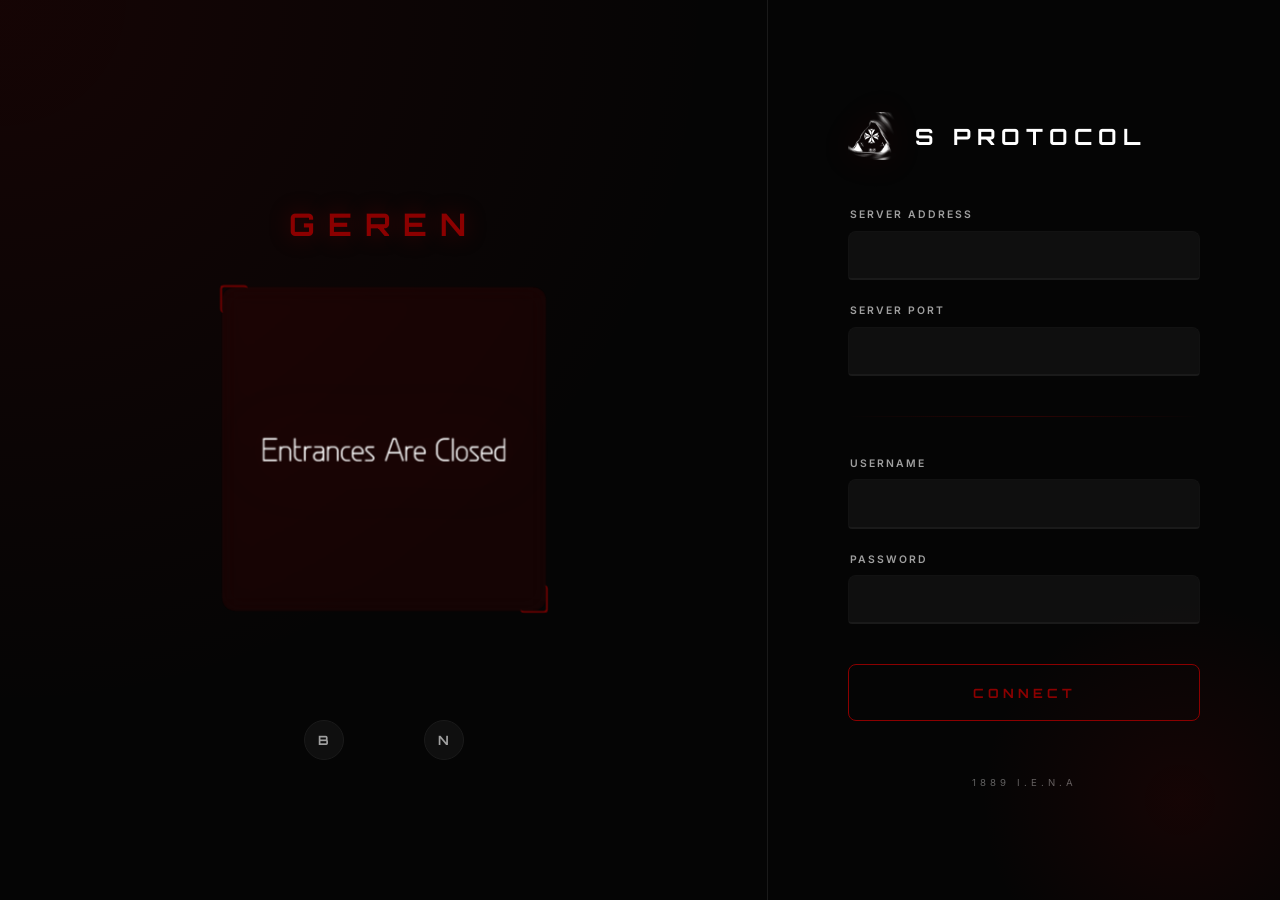
==== docs/Web-Admin/Admin.html @ 8ae6b61f "v4.0.0 Stable" ====
<!-- ✠ v4.0.0 -->




<!DOCTYPE html>




<html lang="en">




<head>

    <meta charset="UTF-8">

    <meta name="viewport" content="width=device-width, initial-scale=1.0">

    <link rel="preconnect" href="https://fonts.googleapis.com">
    <link href="https://fonts.googleapis.com/css2?family=Orbitron:wght@400;700&family=Inter:wght@400;500;600&display=swap" rel="stylesheet">

    <link rel="icon" type="image/png" href="../Assets/Symbols/Symbol_1.png">

    <title>1889 I.E.N.A SP Admin</title>

    <link rel="stylesheet" href="Admin_Style.css">

</head>




<body>


    <div class="Admin_Layout">


        <header class="Admin_Header">

            <button class="Back_Btn" onclick="location.href='../Web-Redirect/Redirect.html'">BACK</button>

            <div class="Header_Center">
                <h2 class="Page_Title">S PROTOCOL MY ADMIN</h2>
                <span class="Admin_Count" id="Status_Display">STANDBY</span>
            </div>

            <img src="../Assets/Symbols/Symbol_1.png" alt="Logo" class="Admin_Logo">

        </header>


        <main class="Admin_Dossier">

            <section class="Admin_Entry">


                <div class="Entry_Label">USER MODERATION</div>


                <div class="Entry_Control">

                    <div class="Input_Block">
                        <label class="Control_Label">TARGET USERNAME</label>
                        <input type="text" id="Ban_Username" class="Admin_Input" spellcheck="false">
                    </div>

                    <div class="Action_Row">
                        <button class="Control_Btn ban" onclick="Admin_Action('Ban')">BAN USER</button>
                        <button class="Control_Btn unban" onclick="Admin_Action('UnBan')">UNBAN USER</button>
                    </div>

                </div>


            </section>


            <section class="Admin_Entry">

                <div class="Entry_Label">SYSTEM CONTROL</div>


                <div class="Entry_Control">


                    <div class="Input_Block">
                        <label class="Control_Label">TARGET CHANNEL / TARGET USER</label>
                        <input type="text" id="Clear_Target" class="Admin_Input" spellcheck="false">
                    </div>


                    <div class="Input_Block">
                        <label class="Control_Label">CHANNEL PASSWORD</label>
                        <input type="password" id="Clear_Password" class="Admin_Input" spellcheck="false">
                    </div>


                    <div class="Action_Row">
                        <button class="Control_Btn clear" onclick="Admin_Action('Clear')">CLEAR HISTORY</button>
                    </div>

                </div>


            </section>


        </main>


        <footer class="Admin_Footer">
            1889 I.E.N.A
        </footer>


    </div>


    <script src="Admin_Script.js"></script>

    
</body>

</html>
---- docs/Web-Admin/Admin_Style.css ----
/* ✠ v4.0.0 */




* {
    margin: 0;
    padding: 0;
    box-sizing: border-box;
    font-family: 'Inter', sans-serif;
}




input, button, select, textarea {
    font-family: inherit;
}




:Root {
    --Primary_Dark: #0a0a0a;
    --Accent_Color: #8b0000;
    --Accent_Glow: rgba(139, 0, 0, 0.4);
    --Accent_Dim: rgba(139, 0, 0, 0.12);
    --Border_Gray: #1a1a1a;
    --Border_Subtle: #121212;
    --Text_White: #ffffff;
    --Text_Gray: #a0a0a0;
    --Input_Bg: #050505;
}




Body {
    background-color: var(--Primary_Dark);
    color: var(--Text_White);
    min-height: 100vh;
    min-height: 100dvh;
    display: flex;
    justify-content: center;
    padding: 6rem 2rem;
    overflow-y: auto;
    position: relative;
}




Body::before {
    content: '';
    position: fixed;
    inset: 0;
    background: radial-gradient(circle at top left, var(--Accent_Dim) 0%, transparent 60%);
    pointer-events: none;
    z-index: -1;
}




Body::after {
    content: '';
    position: fixed;
    bottom: -100px;
    right: -100px;
    width: 400px;
    height: 400px;
    background: radial-gradient(circle, var(--Accent_Dim) 0%, transparent 70%);
    border-radius: 50%;
    pointer-events: none;
    z-index: -1;
}




.Admin_Layout {
    width: 100%;
    max-width: 700px;
    display: flex;
    flex-direction: column;
    gap: 4.5rem;
    position: relative;
    z-index: 10;
}




.Admin_Header {
    display: flex;
    justify-content: space-between;
    align-items: center;
    padding-bottom: 2.5rem;
    border-bottom: 1px solid var(--Border_Gray);
    animation: Fade_In 0.8s ease-out;
}




.Back_Btn {
    background: transparent;
    border: 1px solid var(--Accent_Color);
    color: var(--Accent_Color);
    padding: 0.6rem 1.8rem;
    border-radius: 8px;
    font-weight: 700;
    font-family: 'Orbitron', sans-serif;
    letter-spacing: 2px;
    cursor: pointer;
    transition: all 0.4s cubic-bezier(0.16, 1, 0.3, 1);
}




.Back_Btn:hover {
    background: var(--Accent_Color);
    color: var(--Text_White);
    box-shadow: 0 0 20px var(--Accent_Glow);
    transform: translateY(-2px);
}




.Header_Center {
    text-align: center;
}




.Page_Title {
    font-family: 'Orbitron', sans-serif;
    letter-spacing: 6px;
    font-size: 1.4rem;
    color: var(--Text_White);
    font-weight: 700;
    margin-bottom: 0.5rem;
}




.Admin_Count {
    font-size: 0.7rem;
    font-weight: 700;
    color: var(--Text_Gray);
    letter-spacing: 3px;
    text-transform: uppercase;
}




.Admin_Logo {
    width: 42px;
    filter: drop-shadow(0 0 16px var(--Accent_Glow));
}




.Admin_Dossier {
    display: flex;
    flex-direction: column;
    gap: 3.5rem;
    animation: Fade_In 1s ease-out 0.2s backwards;
}




.Admin_Entry {
    background-color: #050505;
    border: 1px solid var(--Border_Gray);
    padding: 3rem;
    border-radius: 12px;
    position: relative;
    overflow: hidden;
}




.Admin_Entry::before {
    content: '';
    position: absolute;
    top: 0;
    left: 0;
    width: 100%;
    height: 2px;
    background: linear-gradient(90deg, transparent, var(--Accent_Color), transparent);
    opacity: 0.5;
}




.Entry_Label {
    font-family: 'Orbitron', sans-serif;
    color: var(--Accent_Color);
    font-size: 0.82rem;
    letter-spacing: 4px;
    margin-bottom: 3rem;
    font-weight: 700;
    text-transform: uppercase;
}




.Entry_Control {
    display: flex;
    flex-direction: column;
    gap: 2.2rem;
}




.Input_Block {
    display: flex;
    flex-direction: column;
    gap: 0.8rem;
}




.Control_Label {
    font-size: 0.65rem;
    font-weight: 700;
    color: var(--Text_Gray);
    letter-spacing: 2px;
    text-transform: uppercase;
}




.Admin_Input {
    background-color: var(--Input_Bg);
    border: 1px solid var(--Border_Subtle);
    border-bottom: 2px solid var(--Border_Gray);
    border-radius: 8px 8px 4px 4px;
    padding: 1.1rem;
    color: var(--Text_White);
    outline: none;
    font-size: 0.95rem;
    transition: all 0.3s ease;
    caret-color: var(--Accent_Color);
}




.Admin_Input:focus {
    border-color: var(--Border_Gray);
    border-bottom-color: var(--Accent_Color);
    background-color: #0a0a0a;
    box-shadow: 0 8px 20px -10px var(--Accent_Glow);
}




.Action_Row {
    display: flex;
    gap: 1.5rem;
    margin-top: 0.5rem;
}




.Control_Btn {
    flex: 1;
    background: transparent;
    border: 1px solid var(--Accent_Color);
    color: var(--Accent_Color);
    padding: 1.1rem;
    font-weight: 700;
    font-family: 'Orbitron', sans-serif;
    font-size: 0.75rem;
    letter-spacing: 3px;
    cursor: pointer;
    border-radius: 8px;
    transition: all 0.4s cubic-bezier(0.16, 1, 0.3, 1);
    position: relative;
    overflow: hidden;
}




.Control_Btn:hover {
    background-color: var(--Accent_Color);
    color: var(--Text_White);
    box-shadow: 0 10px 30px var(--Accent_Glow);
    transform: translateY(-2px);
}




.Control_Btn.clear {
    border-color: var(--Text_White);
    color: var(--Text_White);
}




.Control_Btn.clear:hover {
    background-color: var(--Text_White);
    color: var(--Primary_Dark);
    box-shadow: 0 10px 30px rgba(255, 255, 255, 0.2);
}




.Admin_Footer {
    text-align: center;
    margin-top: 1rem;
    opacity: 0.4;
    font-size: 0.75rem;
    letter-spacing: 6px;
    color: var(--Text_Gray);
    text-transform: uppercase;
}




@keyframes Fade_In {
    from { opacity: 0; }
    to { opacity: 1; }
}




@media (max-width: 900px) {

    Body {
        padding: 4rem 1.5rem;
    }

    .Admin_Header {
        flex-direction: column;
        gap: 2rem;
        text-align: center;
        padding-bottom: 3rem;
        border-bottom: none;
    }

    .Admin_Header::after {
        content: '';
        width: 100px;
        height: 1px;
        background: var(--Accent_Color);
        opacity: 0.5;
    }

    .Back_Btn {
        width: 100%;
        order: 3;
    }

    .Header_Center {
        order: 1;
    }

    .Admin_Logo {
        order: 2;
    }

    .Admin_Entry {
        padding: 2.5rem 1.5rem;
    }

    .Action_Row {
        flex-direction: column;
    }

}
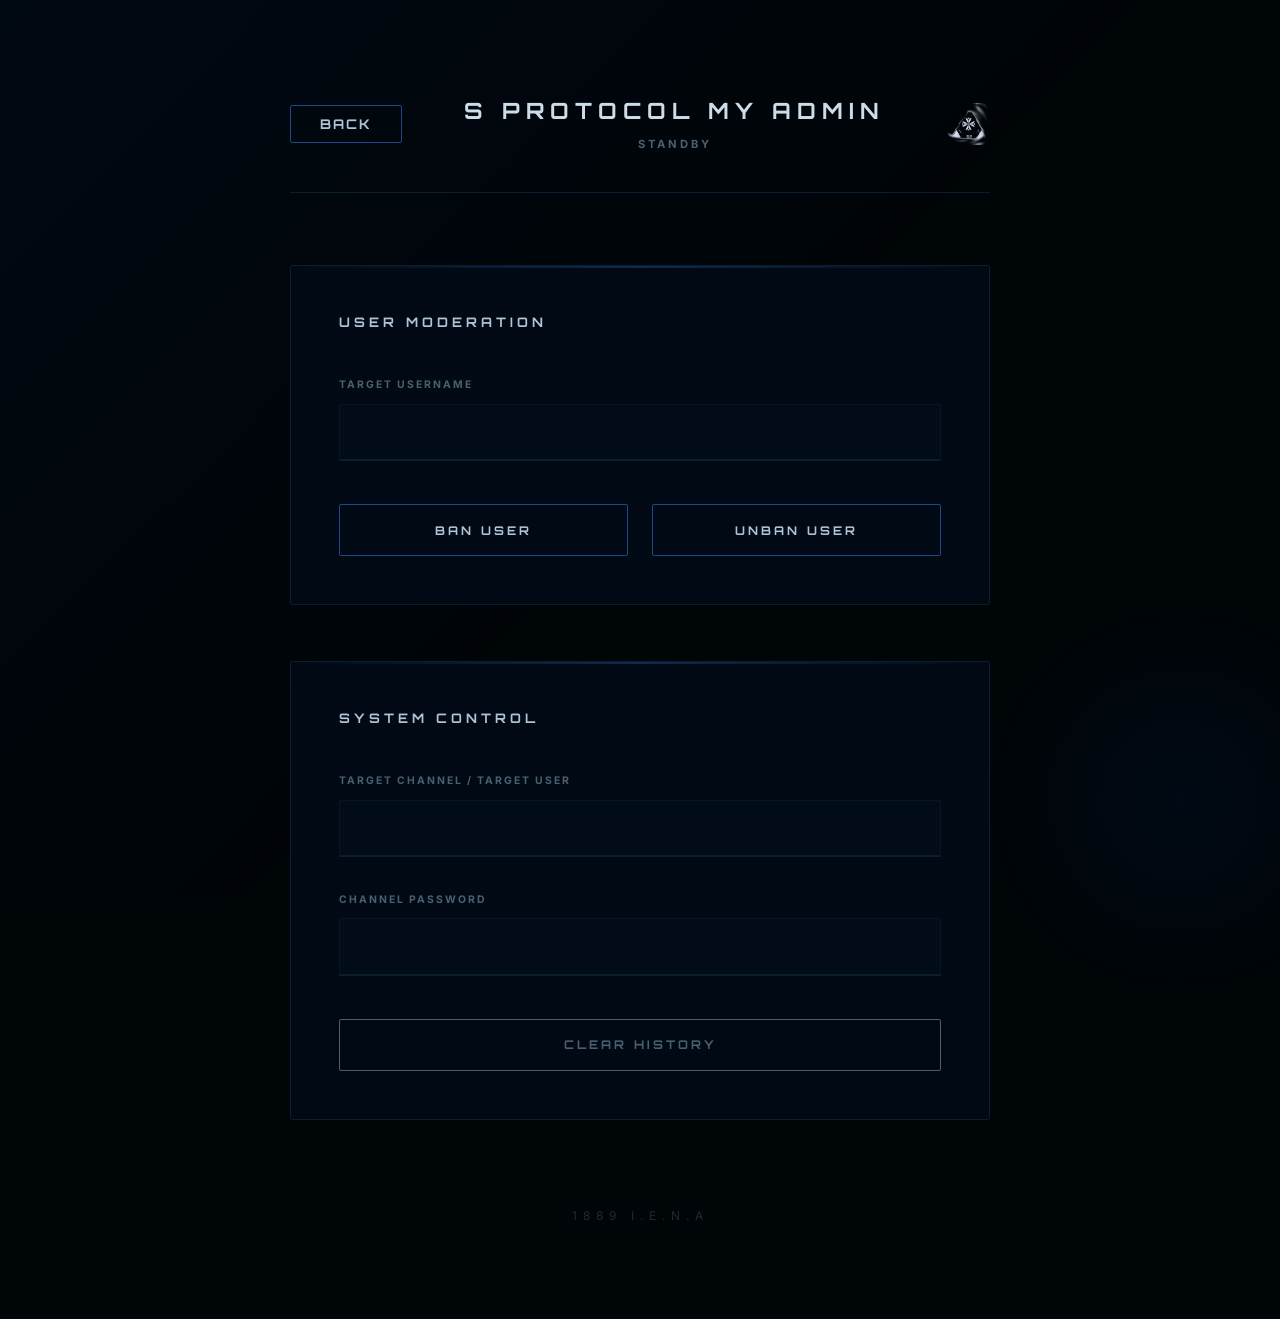
==== commit 05309e44: "v4.0.0 Stable" ====
--- a/docs/Web-Admin/Admin.html
+++ b/docs/Web-Admin/Admin.html
@@ -1,4 +1,4 @@
-<!-- ✠ v4.0.0 -->
+<!-- v4.0.0 ✠ -->
 
 
 
@@ -35,7 +35,6 @@
 
 <body>
 
-
     <div class="Admin_Layout">
 
 
@@ -43,7 +42,7 @@
 
             <button class="Back_Btn" onclick="location.href='../Web-Redirect/Redirect.html'">BACK</button>
 
-            <div class="Header_Center">
+            <div class="Header_Center" id="Header_Center_Block">
                 <h2 class="Page_Title">S PROTOCOL MY ADMIN</h2>
                 <span class="Admin_Count" id="Status_Display">STANDBY</span>
             </div>
@@ -53,7 +52,7 @@
         </header>
 
 
-        <main class="Admin_Dossier">
+        <main class="Admin_Dossier" id="Admin_Dossier_Block">
 
             <section class="Admin_Entry">
 
@@ -69,8 +68,8 @@
                     </div>
 
                     <div class="Action_Row">
-                        <button class="Control_Btn ban" onclick="Admin_Action('Ban')">BAN USER</button>
-                        <button class="Control_Btn unban" onclick="Admin_Action('UnBan')">UNBAN USER</button>
+                        <button class="Control_Btn ban" onclick="Action('Ban')">BAN USER</button>
+                        <button class="Control_Btn unban" onclick="Action('UnBan')">UNBAN USER</button>
                     </div>
 
                 </div>
@@ -80,6 +79,7 @@
 
 
             <section class="Admin_Entry">
+
 
                 <div class="Entry_Label">SYSTEM CONTROL</div>
 
@@ -100,8 +100,9 @@
 
 
                     <div class="Action_Row">
-                        <button class="Control_Btn clear" onclick="Admin_Action('Clear')">CLEAR HISTORY</button>
+                        <button class="Control_Btn clear" onclick="Action('Clear')">CLEAR HISTORY</button>
                     </div>
+
 
                 </div>
 
@@ -112,7 +113,7 @@
         </main>
 
 
-        <footer class="Admin_Footer">
+        <footer class="Admin_Footer" id="Admin_Footer_Block">
             1889 I.E.N.A
         </footer>
 
@@ -122,7 +123,7 @@
 
     <script src="Admin_Script.js"></script>
 
-    
+
 </body>
 
 </html>
--- a/docs/Web-Admin/Admin_Style.css
+++ b/docs/Web-Admin/Admin_Style.css
@@ -1,4 +1,4 @@
-/* ✠ v4.0.0 */
+/* v4.0.0 ✠ */
 
 
 
@@ -21,22 +21,27 @@
 
 
 :Root {
-    --Primary_Dark: #0a0a0a;
-    --Accent_Color: #8b0000;
-    --Accent_Glow: rgba(139, 0, 0, 0.4);
-    --Accent_Dim: rgba(139, 0, 0, 0.12);
-    --Border_Gray: #1a1a1a;
-    --Border_Subtle: #121212;
-    --Text_White: #ffffff;
-    --Text_Gray: #a0a0a0;
-    --Input_Bg: #050505;
+    --Storm_Black: #000508;
+    --Storm_Deep: #010a14;
+    --Storm_Base: #021020;
+    --Storm_Panel: #041828;
+    --Storm_Steel: #062038;
+    --Electric: #0a6aff;
+    --Steel_Blue: #1a4a8a;
+    --Chrome: #b0c4d8;
+    --Border_Dark: #0a1e30;
+    --Border_Line: #071528;
+    --Text_White: #ccdde8;
+    --Text_Gray: #4a6070;
+    --Text_Dim: #1a2a38;
+    --Input_Bg: #010c18;
 }
 
 
 
 
 Body {
-    background-color: var(--Primary_Dark);
+    background-color: var(--Storm_Black);
     color: var(--Text_White);
     min-height: 100vh;
     min-height: 100dvh;
@@ -54,7 +59,7 @@
     content: '';
     position: fixed;
     inset: 0;
-    background: radial-gradient(circle at top left, var(--Accent_Dim) 0%, transparent 60%);
+    background: linear-gradient(135deg, rgba(10, 106, 255, 0.04) 0%, transparent 55%);
     pointer-events: none;
     z-index: -1;
 }
@@ -69,7 +74,7 @@
     right: -100px;
     width: 400px;
     height: 400px;
-    background: radial-gradient(circle, var(--Accent_Dim) 0%, transparent 70%);
+    background: radial-gradient(circle, rgba(10, 106, 255, 0.05) 0%, transparent 70%);
     border-radius: 50%;
     pointer-events: none;
     z-index: -1;
@@ -96,7 +101,7 @@
     justify-content: space-between;
     align-items: center;
     padding-bottom: 2.5rem;
-    border-bottom: 1px solid var(--Border_Gray);
+    border-bottom: 1px solid var(--Border_Dark);
     animation: Fade_In 0.8s ease-out;
 }
 
@@ -105,25 +110,24 @@
 
 .Back_Btn {
     background: transparent;
-    border: 1px solid var(--Accent_Color);
-    color: var(--Accent_Color);
+    border: 1px solid var(--Steel_Blue);
+    color: var(--Chrome);
     padding: 0.6rem 1.8rem;
-    border-radius: 8px;
+    border-radius: 2px;
     font-weight: 700;
     font-family: 'Orbitron', sans-serif;
     letter-spacing: 2px;
     cursor: pointer;
-    transition: all 0.4s cubic-bezier(0.16, 1, 0.3, 1);
+    transition: all 0.2s ease;
 }
 
 
 
 
 .Back_Btn:hover {
-    background: var(--Accent_Color);
-    color: var(--Text_White);
-    box-shadow: 0 0 20px var(--Accent_Glow);
-    transform: translateY(-2px);
+    background: var(--Steel_Blue);
+    color: var(--Text_White);
+    border-color: var(--Electric);
 }
 
 
@@ -161,7 +165,7 @@
 
 .Admin_Logo {
     width: 42px;
-    filter: drop-shadow(0 0 16px var(--Accent_Glow));
+    filter: brightness(0.8) sepia(0.3) hue-rotate(185deg);
 }
 
 
@@ -178,10 +182,10 @@
 
 
 .Admin_Entry {
-    background-color: #050505;
-    border: 1px solid var(--Border_Gray);
+    background-color: var(--Storm_Deep);
+    border: 1px solid var(--Border_Dark);
     padding: 3rem;
-    border-radius: 12px;
+    border-radius: 2px;
     position: relative;
     overflow: hidden;
 }
@@ -196,7 +200,7 @@
     left: 0;
     width: 100%;
     height: 2px;
-    background: linear-gradient(90deg, transparent, var(--Accent_Color), transparent);
+    background: linear-gradient(90deg, transparent, var(--Steel_Blue), transparent);
     opacity: 0.5;
 }
 
@@ -205,7 +209,7 @@
 
 .Entry_Label {
     font-family: 'Orbitron', sans-serif;
-    color: var(--Accent_Color);
+    color: var(--Chrome);
     font-size: 0.82rem;
     letter-spacing: 4px;
     margin-bottom: 3rem;
@@ -247,25 +251,24 @@
 
 .Admin_Input {
     background-color: var(--Input_Bg);
-    border: 1px solid var(--Border_Subtle);
-    border-bottom: 2px solid var(--Border_Gray);
-    border-radius: 8px 8px 4px 4px;
+    border: 1px solid var(--Border_Line);
+    border-bottom: 2px solid var(--Border_Dark);
+    border-radius: 2px 2px 0 0;
     padding: 1.1rem;
     color: var(--Text_White);
     outline: none;
     font-size: 0.95rem;
-    transition: all 0.3s ease;
-    caret-color: var(--Accent_Color);
+    transition: all 0.2s ease;
+    caret-color: var(--Electric);
 }
 
 
 
 
 .Admin_Input:focus {
-    border-color: var(--Border_Gray);
-    border-bottom-color: var(--Accent_Color);
-    background-color: #0a0a0a;
-    box-shadow: 0 8px 20px -10px var(--Accent_Glow);
+    border-color: var(--Border_Dark);
+    border-bottom-color: var(--Steel_Blue);
+    background-color: rgba(1, 12, 24, 0.98);
 }
 
 
@@ -283,45 +286,42 @@
 .Control_Btn {
     flex: 1;
     background: transparent;
-    border: 1px solid var(--Accent_Color);
-    color: var(--Accent_Color);
+    border: 1px solid var(--Steel_Blue);
+    color: var(--Chrome);
     padding: 1.1rem;
     font-weight: 700;
     font-family: 'Orbitron', sans-serif;
     font-size: 0.75rem;
     letter-spacing: 3px;
     cursor: pointer;
-    border-radius: 8px;
-    transition: all 0.4s cubic-bezier(0.16, 1, 0.3, 1);
-    position: relative;
-    overflow: hidden;
+    border-radius: 2px;
+    transition: all 0.2s ease;
 }
 
 
 
 
 .Control_Btn:hover {
-    background-color: var(--Accent_Color);
-    color: var(--Text_White);
-    box-shadow: 0 10px 30px var(--Accent_Glow);
-    transform: translateY(-2px);
+    background-color: var(--Steel_Blue);
+    color: var(--Text_White);
+    border-color: var(--Electric);
 }
 
 
 
 
 .Control_Btn.clear {
-    border-color: var(--Text_White);
-    color: var(--Text_White);
+    border-color: var(--Text_Gray);
+    color: var(--Text_Gray);
 }
 
 
 
 
 .Control_Btn.clear:hover {
-    background-color: var(--Text_White);
-    color: var(--Primary_Dark);
-    box-shadow: 0 10px 30px rgba(255, 255, 255, 0.2);
+    background-color: var(--Text_Gray);
+    color: var(--Storm_Black);
+    border-color: var(--Text_Gray);
 }
 
 
@@ -366,7 +366,7 @@
         content: '';
         width: 100px;
         height: 1px;
-        background: var(--Accent_Color);
+        background: var(--Steel_Blue);
         opacity: 0.5;
     }
 
